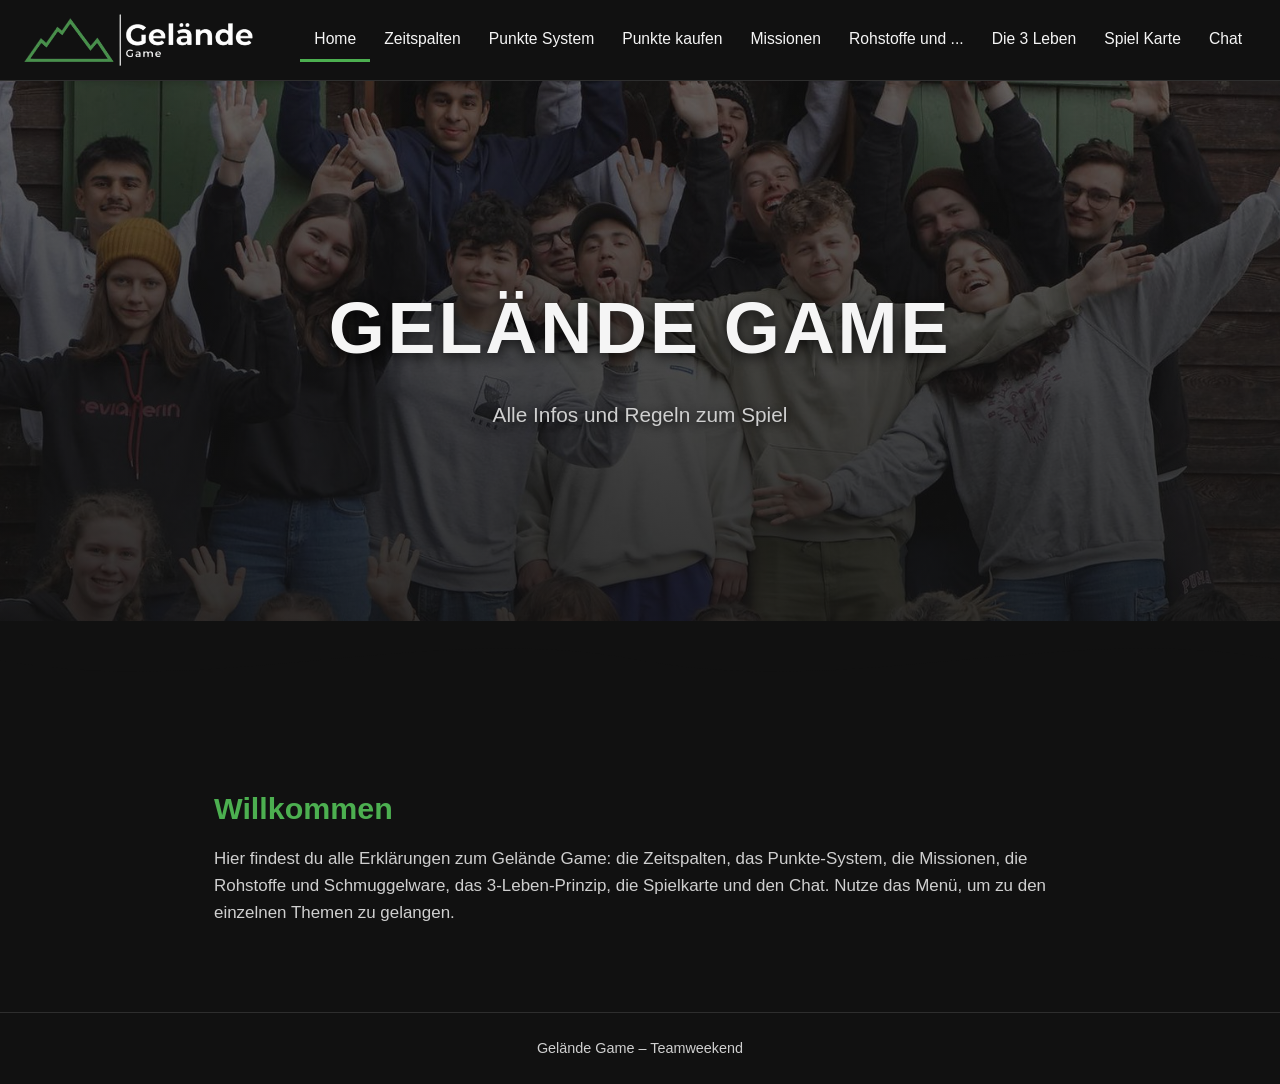
==== index.html @ 2a0f6631 "Gelände Game Webseite - initialer Release Co-authored-by: Copilot <223556219+Copilot@users.noreply.g" ====
<!DOCTYPE html>
<html lang="de">
<head>
  <meta charset="UTF-8">
  <meta name="viewport" content="width=device-width, initial-scale=1">
  <title>Home | Gelände Game</title>
  <link rel="stylesheet" href="css/style.css">
</head>
<body>
  <header class="site-header">
    <a class="logo" href="index.html">
      <img src="images/logo.png" alt="Gelände Game Logo">
    </a>
    <button class="nav-toggle" aria-label="Menü">
      <span></span><span></span><span></span>
    </button>
    <nav class="main-nav">
      <a href="index.html" class="active">Home</a>
      <a href="zeitspalten.html">Zeitspalten</a>
      <a href="punkte-system.html">Punkte System</a>
      <a href="punkte-kaufen.html">Punkte kaufen</a>
      <a href="missionen.html">Missionen</a>
      <a href="rohstoffe.html">Rohstoffe und ...</a>
      <a href="die-3-leben.html">Die 3 Leben</a>
      <a href="spielkarte.html">Spiel Karte</a>
      <a href="chat.html">Chat</a>
    </nav>
  </header>

  <main>
    <section class="hero">
      <img class="hero-bg" src="images/hero.jpg" alt="Gruppenfoto des Teamweekends">
      <div class="hero-content">
        <h1>Gelände Game</h1>
        <p>Alle Infos und Regeln zum Spiel</p>
      </div>
    </section>

    <svg class="wave" viewBox="0 0 1440 80" preserveAspectRatio="none" aria-hidden="true">
      <path d="M0,40 C240,80 480,0 720,40 C960,80 1200,0 1440,40 L1440,80 L0,80 Z" fill="#111111"></path>
    </svg>

    <section class="content">
      <h2>Willkommen</h2>
      <p>
        Hier findest du alle Erklärungen zum Gelände Game: die Zeitspalten, das Punkte-System,
        die Missionen, die Rohstoffe und Schmuggelware, das 3-Leben-Prinzip, die Spielkarte
        und den Chat. Nutze das Menü, um zu den einzelnen Themen zu gelangen.
      </p>
    </section>
  </main>

  <footer class="site-footer">
    <p>Gelände Game – Teamweekend</p>
  </footer>

  <script src="js/main.js"></script>
</body>
</html>
---- css/style.css ----
/* ===== Gelände Game – Stylesheet ===== */
:root {
  --bg: #111111;
  --bg-alt: #1b1b1b;
  --text: #f5f5f5;
  --muted: #cfcfcf;
  --green: #4caf50;
  --green-dark: #3d8b40;
  --card: #1e1e1e;
  --border: #2e2e2e;
}

* {
  margin: 0;
  padding: 0;
  box-sizing: border-box;
}

html {
  scroll-behavior: smooth;
}

body {
  font-family: "Segoe UI", Arial, Helvetica, sans-serif;
  background: var(--bg);
  color: var(--text);
  line-height: 1.6;
}

img {
  max-width: 100%;
  display: block;
}

a {
  color: var(--green);
  text-decoration: none;
}

a:hover {
  color: var(--green-dark);
}

/* ===== Header ===== */
.site-header {
  position: sticky;
  top: 0;
  z-index: 100;
  background: var(--bg);
  border-bottom: 1px solid var(--border);
  display: flex;
  align-items: center;
  justify-content: space-between;
  padding: 14px 24px;
}

.logo {
  display: flex;
  align-items: center;
  gap: 12px;
}

.logo img {
  height: 52px;
  width: auto;
}

.logo-text {
  line-height: 1.1;
}

.logo-text .logo-title {
  font-size: 1.6rem;
  font-weight: 700;
  color: var(--text);
}

.logo-text .logo-sub {
  font-size: 0.95rem;
  color: var(--muted);
}

/* ===== Navigation ===== */
.nav-toggle {
  background: none;
  border: 2px solid var(--text);
  border-radius: 6px;
  padding: 8px 12px;
  cursor: pointer;
  display: flex;
  flex-direction: column;
  gap: 5px;
}

.nav-toggle span {
  display: block;
  width: 24px;
  height: 2px;
  background: var(--text);
  transition: transform 0.25s ease, opacity 0.25s ease;
}

.nav-toggle.open span:nth-child(1) {
  transform: translateY(7px) rotate(45deg);
}

.nav-toggle.open span:nth-child(2) {
  opacity: 0;
}

.nav-toggle.open span:nth-child(3) {
  transform: translateY(-7px) rotate(-45deg);
}

.main-nav {
  position: absolute;
  top: 100%;
  right: 0;
  left: 0;
  background: var(--bg-alt);
  border-bottom: 1px solid var(--border);
  display: none;
  flex-direction: column;
  padding: 10px 0;
}

.main-nav.open {
  display: flex;
}

.main-nav a {
  color: var(--text);
  padding: 12px 24px;
  font-size: 1.05rem;
  border-left: 3px solid transparent;
  transition: background 0.2s ease, border-color 0.2s ease;
}

.main-nav a:hover,
.main-nav a.active {
  background: rgba(76, 175, 80, 0.12);
  border-left-color: var(--green);
  color: var(--text);
}

@media (min-width: 900px) {
  .nav-toggle {
    display: none;
  }

  .main-nav {
    position: static;
    display: flex;
    flex-direction: row;
    background: none;
    border: none;
    padding: 0;
  }

  .main-nav a {
    padding: 8px 14px;
    border-left: none;
    border-bottom: 3px solid transparent;
    font-size: 0.98rem;
  }

  .main-nav a:hover,
  .main-nav a.active {
    background: none;
    border-bottom-color: var(--green);
  }
}

/* ===== Hero ===== */
.hero {
  position: relative;
  min-height: 60vh;
  display: flex;
  align-items: center;
  justify-content: center;
  text-align: center;
  overflow: hidden;
}

.hero img.hero-bg {
  position: absolute;
  inset: 0;
  width: 100%;
  height: 100%;
  object-fit: cover;
  opacity: 0.55;
}

.hero::after {
  content: "";
  position: absolute;
  inset: 0;
  background: linear-gradient(to bottom, rgba(17, 17, 17, 0.35), rgba(17, 17, 17, 0.75));
}

.hero-content {
  position: relative;
  z-index: 2;
  padding: 60px 20px;
}

.hero h1 {
  font-size: clamp(2.4rem, 7vw, 4.5rem);
  letter-spacing: 0.04em;
  text-transform: uppercase;
  text-shadow: 0 3px 14px rgba(0, 0, 0, 0.8);
}

.hero p {
  font-size: clamp(1rem, 2.5vw, 1.3rem);
  color: var(--muted);
  margin-top: 12px;
  text-shadow: 0 2px 8px rgba(0, 0, 0, 0.8);
}

/* ===== Wave divider ===== */
.wave {
  display: block;
  width: 100%;
  height: 80px;
  margin-top: -1px;
}

/* ===== Content ===== */
.content {
  max-width: 900px;
  margin: 0 auto;
  padding: 48px 24px 72px;
}

.content h1 {
  font-size: clamp(2rem, 5vw, 3rem);
  margin-bottom: 24px;
  text-transform: uppercase;
  letter-spacing: 0.03em;
}

.content h2 {
  font-size: clamp(1.4rem, 3.5vw, 1.9rem);
  color: var(--green);
  margin: 36px 0 12px;
}

.content p {
  margin-bottom: 14px;
  color: var(--muted);
  font-size: 1.06rem;
}

.content ul {
  margin: 0 0 14px 22px;
  color: var(--muted);
  font-size: 1.06rem;
}

.content strong {
  color: var(--text);
}

/* ===== Cards (Rohstoffe) ===== */
.card-grid {
  display: grid;
  grid-template-columns: repeat(auto-fit, minmax(240px, 1fr));
  gap: 24px;
  margin-top: 32px;
}

.card {
  background: var(--card);
  border: 1px solid var(--border);
  border-radius: 12px;
  overflow: hidden;
  text-align: center;
  transition: transform 0.2s ease, box-shadow 0.2s ease;
}

.card:hover {
  transform: translateY(-4px);
  box-shadow: 0 8px 24px rgba(0, 0, 0, 0.45);
}

.card img {
  width: 100%;
  height: 200px;
  object-fit: cover;
}

.card h3 {
  padding: 16px 12px 4px;
  font-size: 1.25rem;
}

.card p {
  padding: 0 12px 18px;
  color: var(--muted);
  font-size: 0.95rem;
}

/* ===== Big link button (Karte / Chat) ===== */
.big-button {
  display: inline-block;
  margin-top: 20px;
  background: var(--green);
  color: #fff;
  font-size: 1.25rem;
  font-weight: 700;
  padding: 16px 48px;
  border-radius: 10px;
  transition: background 0.2s ease, transform 0.2s ease;
}

.big-button:hover {
  background: var(--green-dark);
  color: #fff;
  transform: scale(1.04);
}

/* ===== Footer ===== */
.site-footer {
  border-top: 1px solid var(--border);
  padding: 24px;
  text-align: center;
  color: var(--muted);
  font-size: 0.9rem;
}
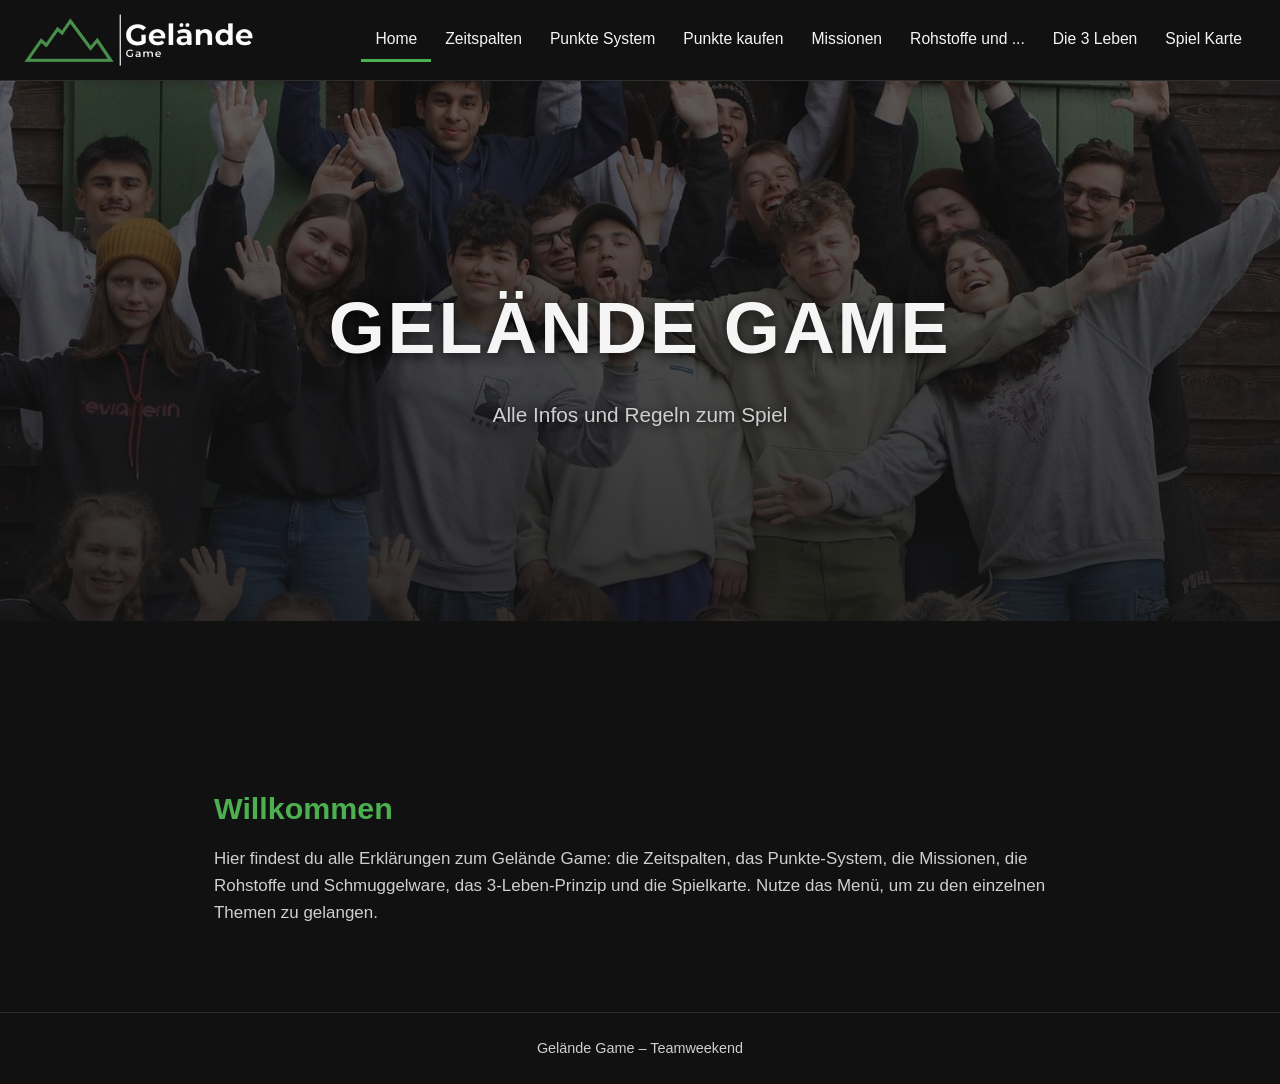
==== commit 74af3718: "Remove Chat tab and button" ====
--- a/index.html
+++ b/index.html
@@ -23,7 +23,6 @@
       <a href="rohstoffe.html">Rohstoffe und ...</a>
       <a href="die-3-leben.html">Die 3 Leben</a>
       <a href="spielkarte.html">Spiel Karte</a>
-      <a href="chat.html">Chat</a>
     </nav>
   </header>
 
@@ -44,8 +43,8 @@
       <h2>Willkommen</h2>
       <p>
         Hier findest du alle Erklärungen zum Gelände Game: die Zeitspalten, das Punkte-System,
-        die Missionen, die Rohstoffe und Schmuggelware, das 3-Leben-Prinzip, die Spielkarte
-        und den Chat. Nutze das Menü, um zu den einzelnen Themen zu gelangen.
+        die Missionen, die Rohstoffe und Schmuggelware, das 3-Leben-Prinzip und die Spielkarte.
+        Nutze das Menü, um zu den einzelnen Themen zu gelangen.
       </p>
     </section>
   </main>
--- a/css/style.css
+++ b/css/style.css
@@ -301,7 +301,7 @@
   font-size: 0.95rem;
 }
 
-/* ===== Big link button (Karte / Chat) ===== */
+/* ===== Big link button (Karte) ===== */
 .big-button {
   display: inline-block;
   margin-top: 20px;
